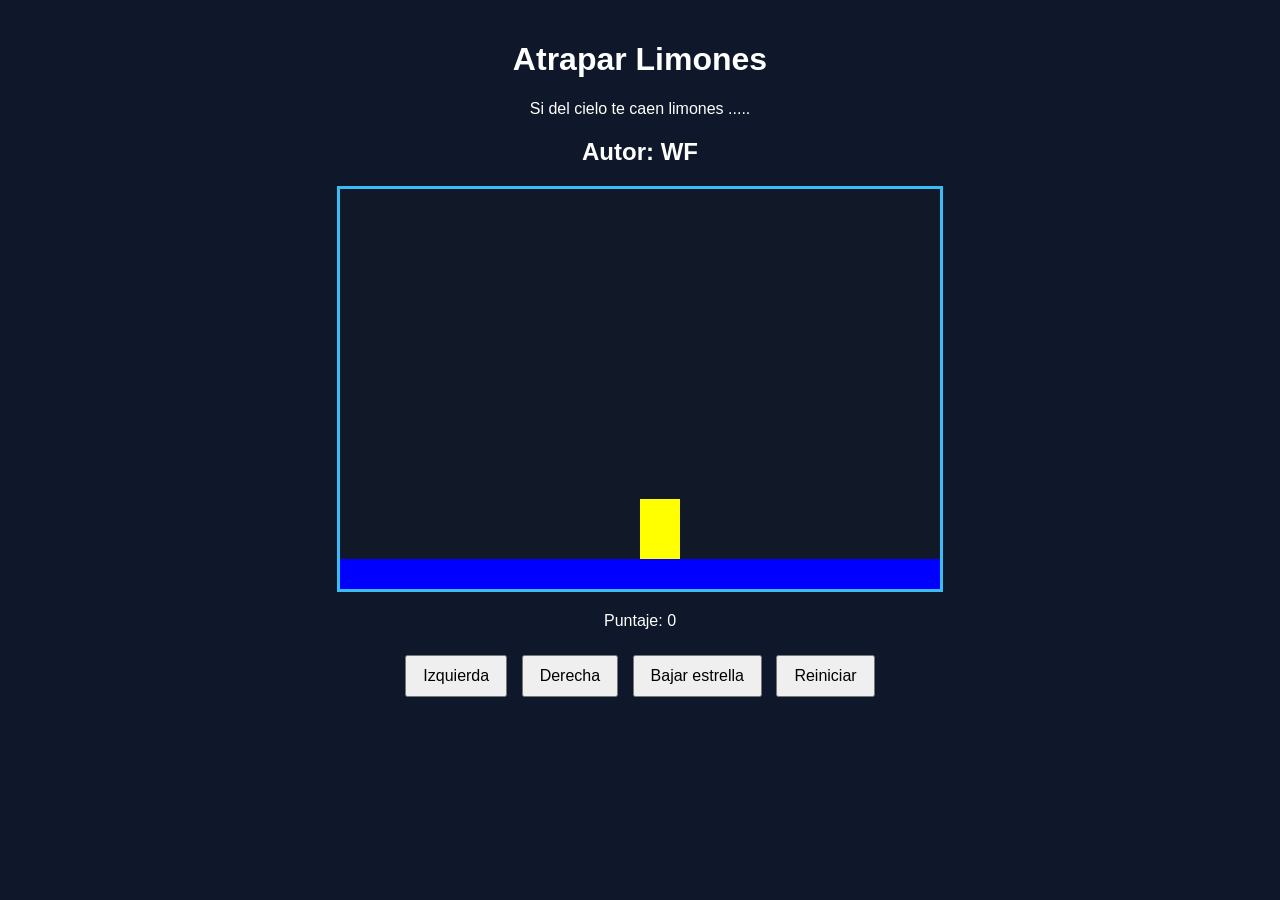
==== limones.html @ 1171b768 "new update" ====
<!DOCTYPE html>
<html>
<head>
  <title>Caza Estrellas</title>
  <link rel="stylesheet" href="limones.css"/>
 
 
</head>
<body onload="iniciar()">
  <div class="contenedor">
    <h1>Atrapar Limones</h1>
    <p>Si del cielo te caen limones ..... </p>
    <h2>Autor: WF</h2>
    <canvas id="areaJuego" width="600" height="400"></canvas>
    
    <div class="panel">
      <p>Puntaje: <span id="txtPuntaje">0</span></p>
    </div>
    <div class="botones">
      <button>Izquierda</button>
      <button>Derecha</button>
      <button>Bajar estrella</button>
      <button>Reiniciar</button>
    </div>
  </div>
  <script src="limones.js"></script>
</body>
</html>
---- limones.css ----
body {
  font-family: Arial, sans-serif;
  background-color: #0f172a;
  color: white;
  text-align: center;
  margin: 0;
  padding: 20px;
}

.contenedor {
  max-width: 800px;
  margin: 0 auto;
}

canvas {
  background-color: #111827;
  border: 3px solid #38bdf8;
  display: block;
  margin: 20px auto;
}

.panel {
  margin: 20px 0;
}

.botones button {
  margin: 5px;
  padding: 10px 16px;
  font-size: 16px;
  cursor: pointer;
}
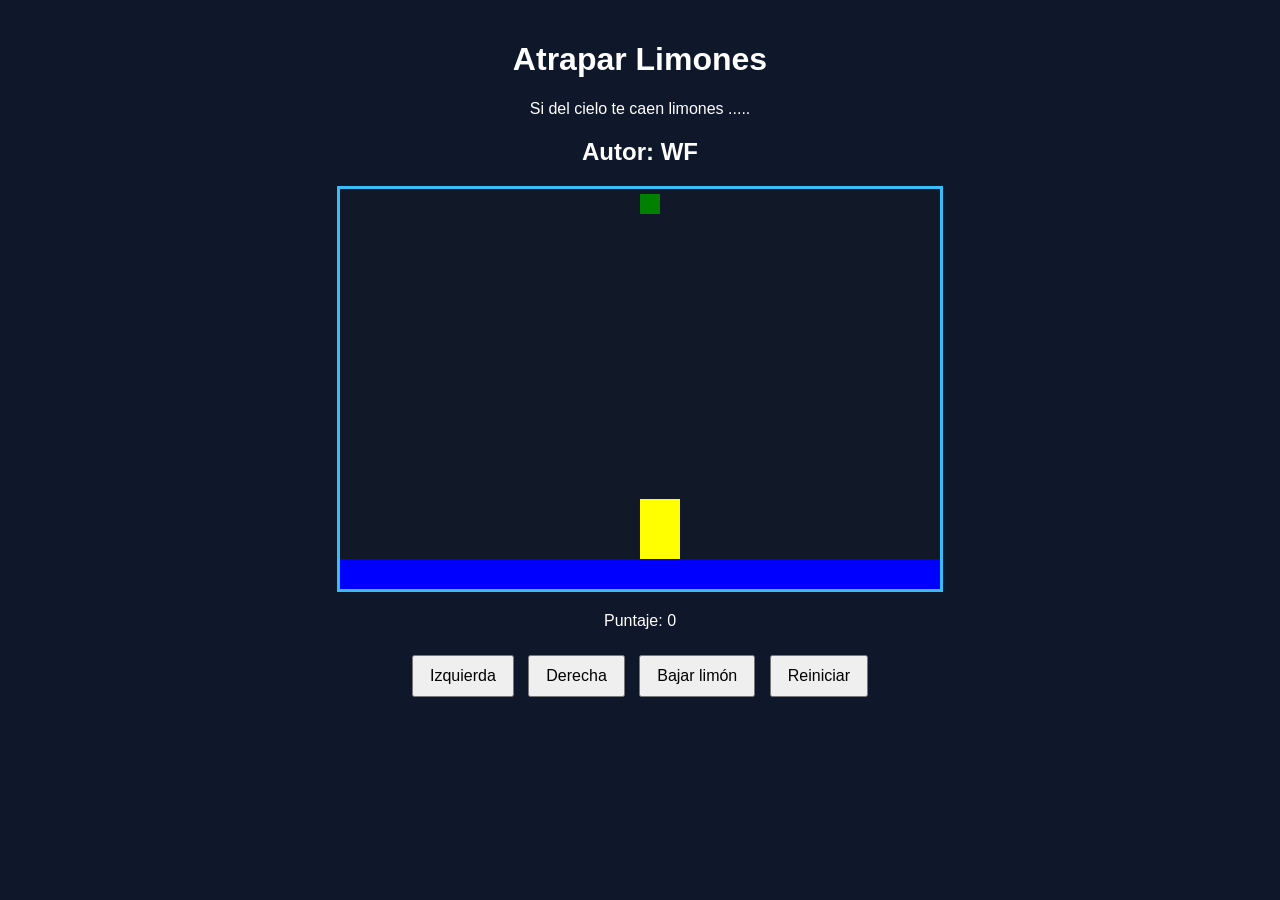
==== commit 7bc056e7: "new update for lemons lol (recien terminado>)" ====
--- a/limones.html
+++ b/limones.html
@@ -17,10 +17,10 @@
       <p>Puntaje: <span id="txtPuntaje">0</span></p>
     </div>
     <div class="botones">
-      <button>Izquierda</button>
-      <button>Derecha</button>
-      <button>Bajar estrella</button>
-      <button>Reiniciar</button>
+      <button onclick="moverIzquierda()">Izquierda</button>
+      <button onclick="moverDerecha()">Derecha</button>
+      <button onclick="bajarLimon()">Bajar limón</button>
+      <button onclick="limpiarCanva()">Reiniciar</button>
     </div>
   </div>
   <script src="limones.js"></script>
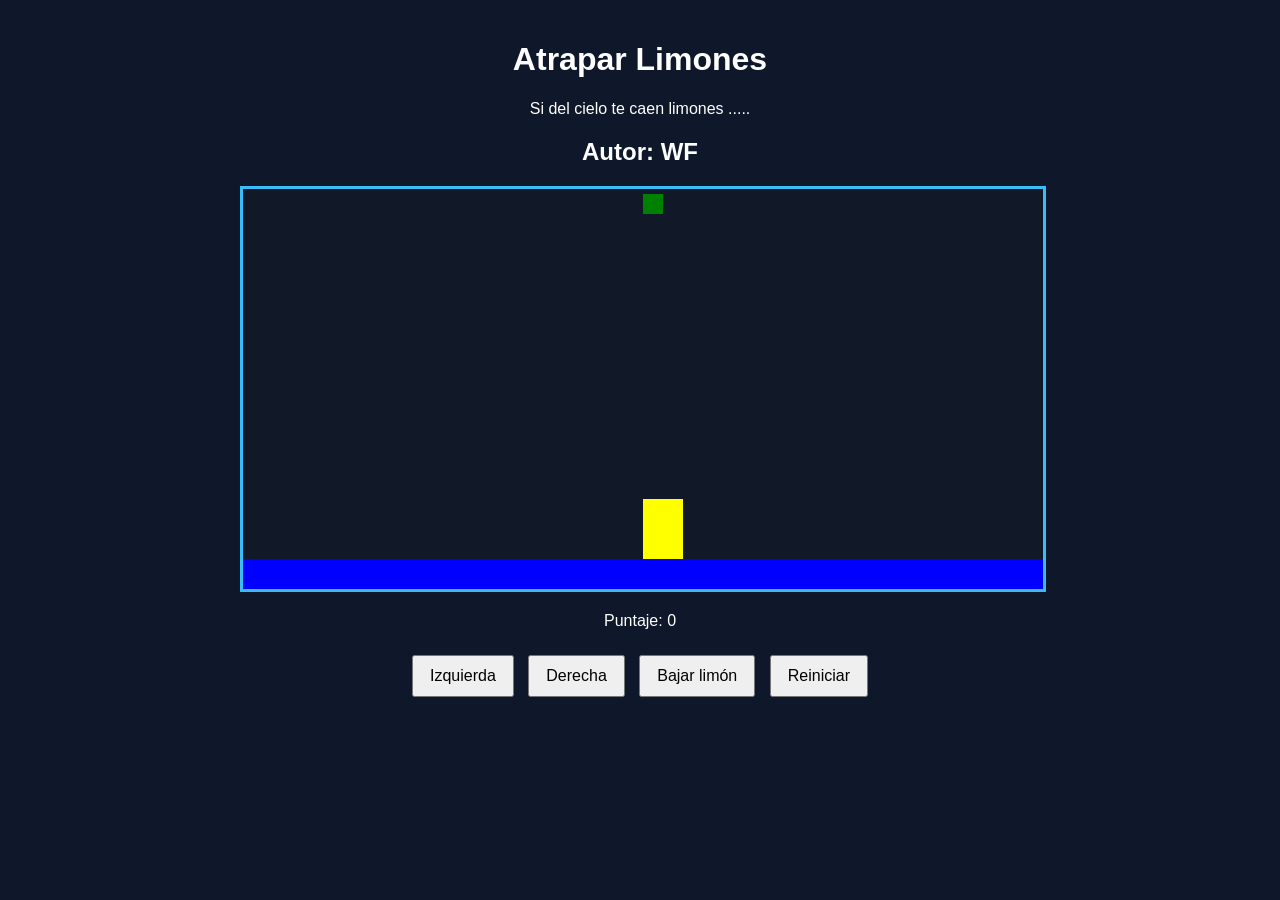
==== commit ffe75f48: "apresurado" ====
--- a/limones.html
+++ b/limones.html
@@ -11,7 +11,7 @@
     <h1>Atrapar Limones</h1>
     <p>Si del cielo te caen limones ..... </p>
     <h2>Autor: WF</h2>
-    <canvas id="areaJuego" width="600" height="400"></canvas>
+    <canvas id="areaJuego" width="800" height="400"></canvas>
     
     <div class="panel">
       <p>Puntaje: <span id="txtPuntaje">0</span></p>
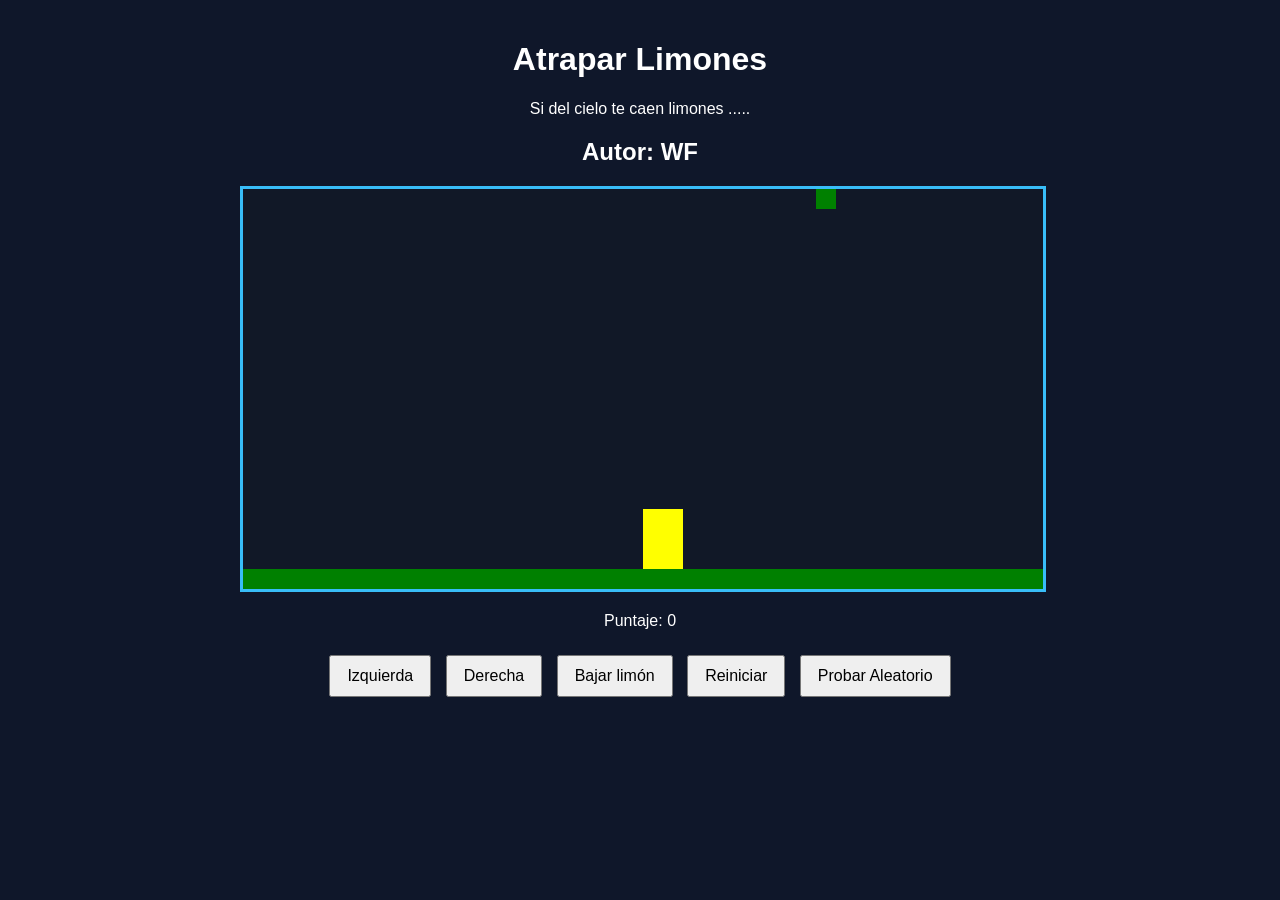
==== commit d2eb9c33: "despues de tantos años" ====
--- a/limones.html
+++ b/limones.html
@@ -3,6 +3,7 @@
 <head>
   <title>Caza Estrellas</title>
   <link rel="stylesheet" href="limones.css"/>
+  <script src="utilis.js"></script>
  
  
 </head>
@@ -21,6 +22,7 @@
       <button onclick="moverDerecha()">Derecha</button>
       <button onclick="bajarLimon()">Bajar limón</button>
       <button onclick="limpiarCanva()">Reiniciar</button>
+      <button onclick="probarAleatorio()">Probar Aleatorio</button>
     </div>
   </div>
   <script src="limones.js"></script>
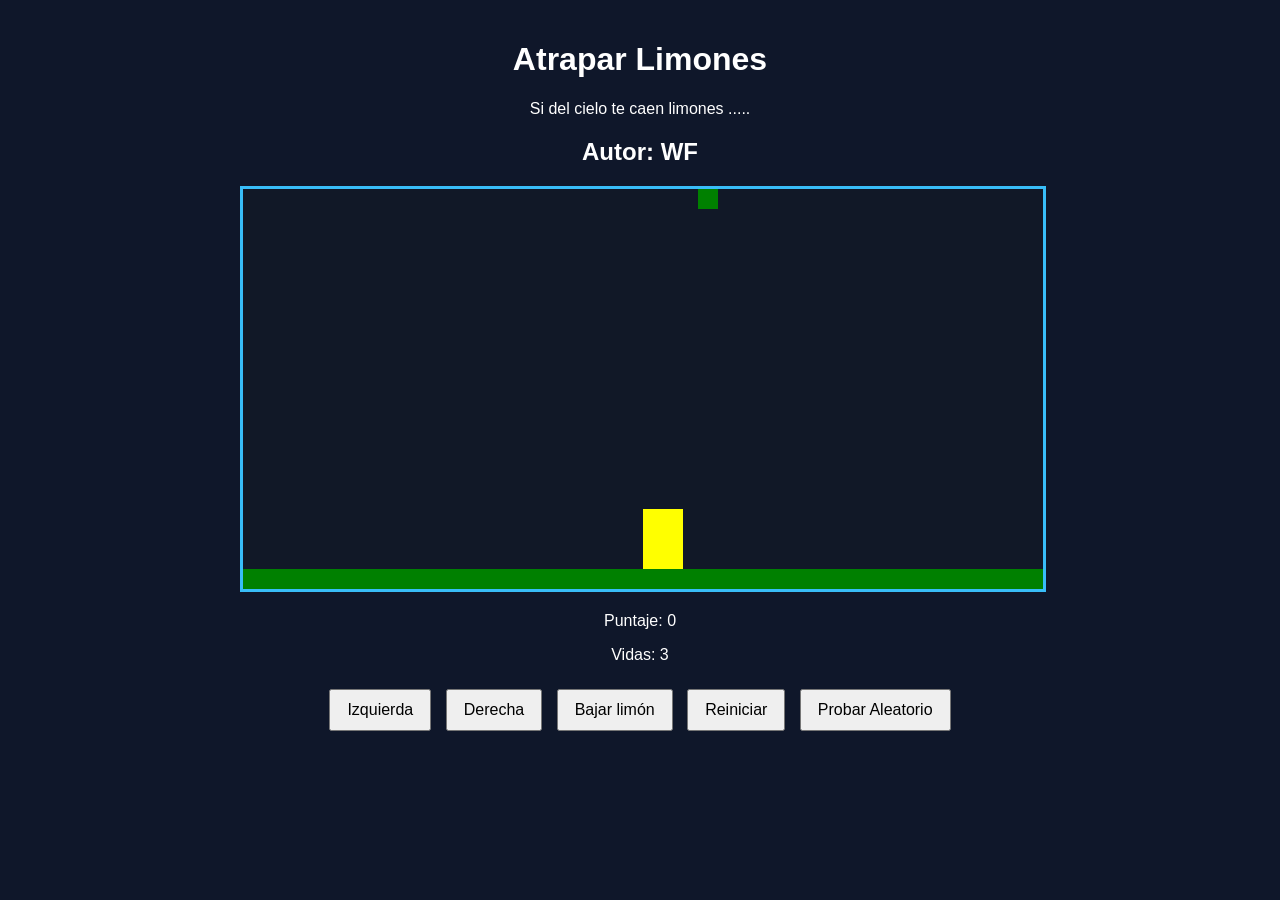
==== commit 8c958b3a: "segunda versión de los lemons" ====
--- a/limones.html
+++ b/limones.html
@@ -16,6 +16,7 @@
     
     <div class="panel">
       <p>Puntaje: <span id="txtPuntaje">0</span></p>
+      <p>Vidas: <span id="txtVidas">3</span></p>
     </div>
     <div class="botones">
       <button onclick="moverIzquierda()">Izquierda</button>
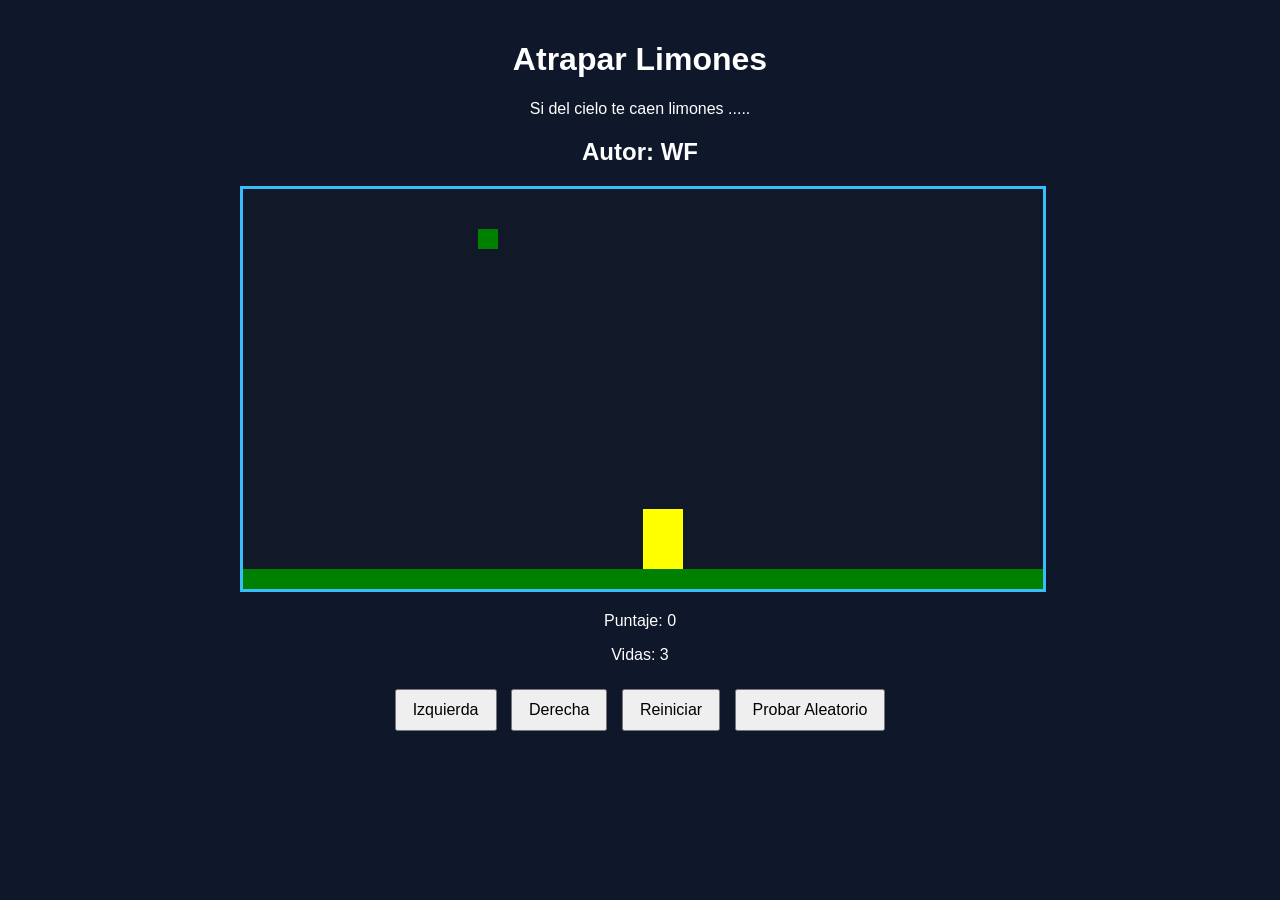
==== commit 2776d3dc: "finv1 juego lemons" ====
--- a/limones.html
+++ b/limones.html
@@ -21,7 +21,6 @@
     <div class="botones">
       <button onclick="moverIzquierda()">Izquierda</button>
       <button onclick="moverDerecha()">Derecha</button>
-      <button onclick="bajarLimon()">Bajar limón</button>
       <button onclick="limpiarCanva()">Reiniciar</button>
       <button onclick="probarAleatorio()">Probar Aleatorio</button>
     </div>
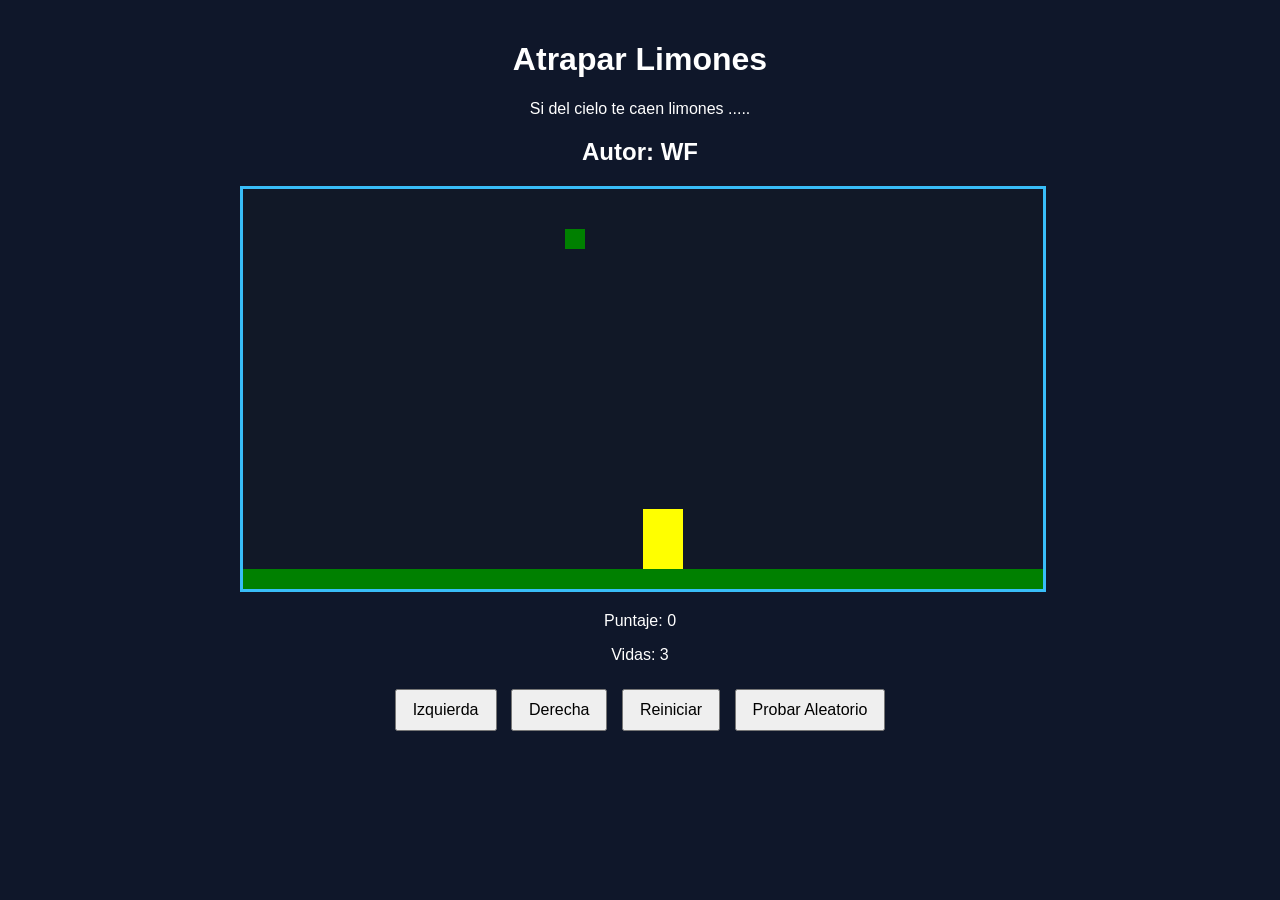
==== commit 684c01ce: "final ver" ====
--- a/limones.html
+++ b/limones.html
@@ -21,7 +21,7 @@
     <div class="botones">
       <button onclick="moverIzquierda()">Izquierda</button>
       <button onclick="moverDerecha()">Derecha</button>
-      <button onclick="limpiarCanva()">Reiniciar</button>
+      <button onclick="reiniciar()">Reiniciar</button>
       <button onclick="probarAleatorio()">Probar Aleatorio</button>
     </div>
   </div>
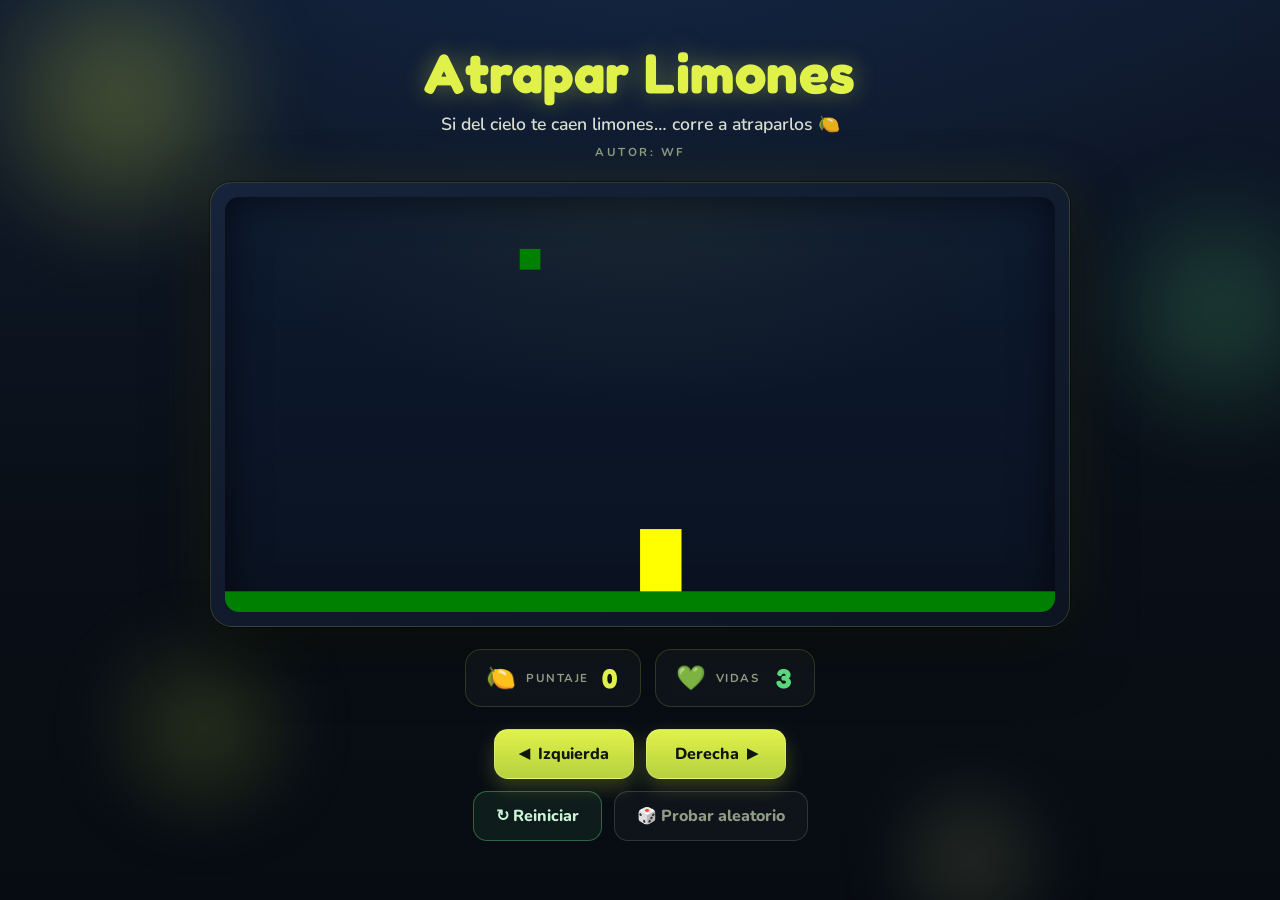
==== commit a4b20da9: "aplicación de la IA en html y css para mejorar el juego" ====
--- a/limones.html
+++ b/limones.html
@@ -1,30 +1,63 @@
 <!DOCTYPE html>
-<html>
+<html lang="es">
 <head>
-  <title>Caza Estrellas</title>
+  <meta charset="UTF-8"/>
+  <meta name="viewport" content="width=device-width, initial-scale=1.0"/>
+  <title>🍋 Atrapar Limones</title>
+
+  <link rel="preconnect" href="https://fonts.googleapis.com"/>
+  <link rel="preconnect" href="https://fonts.gstatic.com" crossorigin/>
+  <link href="https://fonts.googleapis.com/css2?family=Fredoka:wght@400;500;600;700&family=Nunito:wght@400;600;700;800&display=swap" rel="stylesheet"/>
+
   <link rel="stylesheet" href="limones.css"/>
   <script src="utilis.js"></script>
- 
- 
 </head>
 <body onload="iniciar()">
-  <div class="contenedor">
-    <h1>Atrapar Limones</h1>
-    <p>Si del cielo te caen limones ..... </p>
-    <h2>Autor: WF</h2>
-    <canvas id="areaJuego" width="800" height="400"></canvas>
-    
-    <div class="panel">
-      <p>Puntaje: <span id="txtPuntaje">0</span></p>
-      <p>Vidas: <span id="txtVidas">3</span></p>
+
+  <!-- Atmósfera de fondo (decorativa) -->
+  <div class="cielo" aria-hidden="true">
+    <span class="orbe orbe--1"></span>
+    <span class="orbe orbe--2"></span>
+    <span class="orbe orbe--3"></span>
+    <span class="orbe orbe--4"></span>
+  </div>
+
+  <main class="contenedor">
+    <header class="cabecera">
+      <h1 class="titulo">Atrapar Limones</h1>
+      <p class="tagline">Si del cielo te caen limones… corre a atraparlos 🍋</p>
+      <p class="autor">Autor: WF</p>
+    </header>
+
+    <div class="pantalla">
+      <canvas id="areaJuego" width="800" height="400"></canvas>
     </div>
+
+    <section class="hud" aria-label="Marcador">
+      <div class="hud-item">
+        <span class="hud-icono">🍋</span>
+        <span class="hud-label">Puntaje</span>
+        <span class="hud-valor" id="txtPuntaje">0</span>
+      </div>
+      <div class="hud-item">
+        <span class="hud-icono">💚</span>
+        <span class="hud-label">Vidas</span>
+        <span class="hud-valor" id="txtVidas">3</span>
+      </div>
+    </section>
+
     <div class="botones">
-      <button onclick="moverIzquierda()">Izquierda</button>
-      <button onclick="moverDerecha()">Derecha</button>
-      <button onclick="reiniciar()">Reiniciar</button>
-      <button onclick="probarAleatorio()">Probar Aleatorio</button>
+      <div class="controles">
+        <button class="btn btn--dir" onclick="moverIzquierda()"><span class="flecha">◀</span> Izquierda</button>
+        <button class="btn btn--dir" onclick="moverDerecha()">Derecha <span class="flecha">▶</span></button>
+      </div>
+      <div class="acciones">
+        <button class="btn btn--reiniciar" onclick="reiniciar()">↻ Reiniciar</button>
+        <button class="btn btn--probar" onclick="probarAleatorio()">🎲 Probar aleatorio</button>
+      </div>
     </div>
-  </div>
+  </main>
+
   <script src="limones.js"></script>
 </body>
 </html>
--- a/limones.css
+++ b/limones.css
@@ -1,31 +1,287 @@
+/* ============================================================
+   ATRAPAR LIMONES — estilo cítrico nocturno 🍋
+   Limones que caen de un cielo oscuro
+   ============================================================ */
+
+:root {
+  /* Paleta: limón + hoja sobre cielo nocturno */
+  --noche:       #0a1018;                 /* fondo base                */
+  --noche-prof:  #0f1a2e;                 /* azul noche profundo       */
+  --limon:       #e0f24a;                 /* amarillo-lima principal   */
+  --limon-claro: #f4ffa0;                 /* limón pálido              */
+  --hoja:        #5ad67d;                 /* verde hoja                */
+  --corteza:     #b6d13f;                 /* verde cáscara / oliva     */
+  --crema:       #eef3e2;                 /* texto claro cálido        */
+  --niebla:      #8f9d84;                 /* texto atenuado            */
+  --linea:       rgba(224, 242, 74, 0.16); /* bordes tenues cítricos  */
+}
+
+* { box-sizing: border-box; }
+
 body {
-  font-family: Arial, sans-serif;
-  background-color: #0f172a;
-  color: white;
+  font-family: 'Nunito', system-ui, Arial, sans-serif;
+  background:
+    radial-gradient(1200px 600px at 50% -10%, #142542 0%, transparent 60%),
+    linear-gradient(180deg, var(--noche-prof) 0%, var(--noche) 55%, #070b12 100%);
+  background-attachment: fixed;
+  color: var(--crema);
   text-align: center;
   margin: 0;
-  padding: 20px;
-}
-
+  padding: 32px 20px 48px;
+  min-height: 100vh;
+  display: flex;
+  flex-direction: column;
+  align-items: center;
+  justify-content: center;
+  overflow-x: hidden;
+  position: relative;
+}
+
+/* ---- Bokeh cítrico de fondo (atmósfera) ---------------------- */
+.cielo {
+  position: fixed;
+  inset: 0;
+  z-index: -1;
+  pointer-events: none;
+  overflow: hidden;
+}
+.orbe {
+  position: absolute;
+  border-radius: 50%;
+  filter: blur(42px);
+  opacity: 0.35;
+  will-change: transform;
+}
+.orbe--1 {
+  width: 320px; height: 320px;
+  top: -60px; left: -40px;
+  background: radial-gradient(circle, rgba(224, 242, 74, 0.9), transparent 70%);
+  animation: flotar 22s ease-in-out infinite;
+}
+.orbe--2 {
+  width: 260px; height: 260px;
+  top: 20%; right: -70px;
+  background: radial-gradient(circle, rgba(90, 214, 125, 0.8), transparent 70%);
+  animation: flotar 28s ease-in-out infinite reverse;
+}
+.orbe--3 {
+  width: 200px; height: 200px;
+  bottom: 8%; left: 8%;
+  background: radial-gradient(circle, rgba(182, 209, 63, 0.8), transparent 70%);
+  animation: flotar 26s ease-in-out infinite;
+}
+.orbe--4 {
+  width: 160px; height: 160px;
+  bottom: -40px; right: 18%;
+  background: radial-gradient(circle, rgba(244, 255, 160, 0.7), transparent 70%);
+  animation: flotar 20s ease-in-out infinite reverse;
+}
+@keyframes flotar {
+  0%, 100% { transform: translate(0, 0); }
+  50%      { transform: translate(24px, -30px); }
+}
+
+/* ---- Contenedor --------------------------------------------- */
 .contenedor {
-  max-width: 800px;
+  position: relative;
+  width: 100%;
+  max-width: 860px;
   margin: 0 auto;
 }
 
-canvas {
-  background-color: #111827;
-  border: 3px solid #38bdf8;
+/* ---- Cabecera ----------------------------------------------- */
+.cabecera { margin-bottom: 22px; }
+
+.titulo {
+  font-family: 'Fredoka', sans-serif;
+  font-weight: 700;
+  font-size: clamp(2.2rem, 6vw, 3.5rem);
+  line-height: 1.05;
+  margin: 0;
+  letter-spacing: 0.5px;
+  color: var(--limon);
+  text-shadow: 0 0 24px rgba(224, 242, 74, 0.35);
+}
+.tagline {
+  font-size: clamp(0.95rem, 2.4vw, 1.1rem);
+  color: var(--crema);
+  opacity: 0.9;
+  margin: 10px 0 0;
+  font-weight: 600;
+}
+.autor {
+  font-size: 0.72rem;
+  text-transform: uppercase;
+  letter-spacing: 2.5px;
+  color: var(--niebla);
+  margin: 8px 0 0;
+  font-weight: 700;
+}
+
+/* ---- Pantalla / marco del canvas ---------------------------- */
+.pantalla {
+  position: relative;
+  width: 100%;
+  padding: 14px;
+  border-radius: 22px;
+  background: linear-gradient(160deg, #16233a, #0c1421);
+  border: 1px solid var(--linea);
+  box-shadow:
+    0 0 0 1px rgba(0, 0, 0, 0.4),
+    0 24px 60px rgba(0, 0, 0, 0.55),
+    0 0 60px rgba(224, 242, 74, 0.10);
+  animation: resplandor 6s ease-in-out infinite;
+}
+@keyframes resplandor {
+  0%, 100% {
+    box-shadow:
+      0 0 0 1px rgba(0, 0, 0, 0.4),
+      0 24px 60px rgba(0, 0, 0, 0.55),
+      0 0 50px rgba(224, 242, 74, 0.08);
+  }
+  50% {
+    box-shadow:
+      0 0 0 1px rgba(0, 0, 0, 0.4),
+      0 24px 60px rgba(0, 0, 0, 0.55),
+      0 0 80px rgba(224, 242, 74, 0.18);
+  }
+}
+
+/* IMPORTANTE: se conserva el id #areaJuego y sus atributos width/height */
+#areaJuego {
   display: block;
-  margin: 20px auto;
-}
-
-.panel {
-  margin: 20px 0;
-}
-
-.botones button {
-  margin: 5px;
-  padding: 10px 16px;
-  font-size: 16px;
+  width: 100%;
+  height: auto;
+  border-radius: 14px;
+  background:
+    radial-gradient(600px 300px at 50% 0%, rgba(224, 242, 74, 0.06), transparent 70%),
+    linear-gradient(180deg, #0d1a30 0%, #0a1220 100%);
+  box-shadow: inset 0 0 40px rgba(0, 0, 0, 0.6);
+}
+
+/* ---- HUD / marcador ----------------------------------------- */
+.hud {
+  display: flex;
+  gap: 14px;
+  justify-content: center;
+  flex-wrap: wrap;
+  margin: 22px 0;
+}
+.hud-item {
+  display: flex;
+  align-items: center;
+  gap: 10px;
+  padding: 12px 20px;
+  border-radius: 16px;
+  background: rgba(255, 255, 255, 0.03);
+  border: 1px solid var(--linea);
+  backdrop-filter: blur(6px);
+  min-width: 160px;
+}
+.hud-icono { font-size: 1.5rem; line-height: 1; }
+.hud-label {
+  font-size: 0.72rem;
+  text-transform: uppercase;
+  letter-spacing: 1.5px;
+  color: var(--niebla);
+  font-weight: 700;
+}
+.hud-valor {
+  font-family: 'Fredoka', sans-serif;
+  font-weight: 700;
+  font-size: 1.7rem;
+  margin-left: auto;
+  min-width: 1.4ch;
+  color: var(--limon);
+}
+.hud-item:last-child .hud-valor { color: var(--hoja); }
+
+/* ---- Botones ------------------------------------------------ */
+.botones {
+  display: flex;
+  flex-direction: column;
+  gap: 12px;
+  align-items: center;
+}
+.controles,
+.acciones {
+  display: flex;
+  gap: 12px;
+  flex-wrap: wrap;
+  justify-content: center;
+}
+
+.btn {
+  font-family: 'Nunito', sans-serif;
+  font-weight: 800;
+  font-size: 1rem;
+  padding: 13px 22px;
+  border-radius: 14px;
+  border: 1px solid transparent;
   cursor: pointer;
+  transition: transform 0.12s ease, box-shadow 0.2s ease,
+              background 0.2s ease, border-color 0.2s ease, color 0.2s ease;
+  display: inline-flex;
+  align-items: center;
+  gap: 8px;
+  color: var(--crema);
+  background: rgba(255, 255, 255, 0.04);
+}
+.btn:hover  { transform: translateY(-2px); }
+.btn:active { transform: translateY(1px) scale(0.98); }
+.btn:focus-visible {
+  outline: 3px solid var(--limon-claro);
+  outline-offset: 2px;
+}
+
+/* Direccionales — control primario */
+.btn--dir {
+  background: linear-gradient(180deg, var(--limon), var(--corteza));
+  color: #10160a;
+  border-color: rgba(255, 255, 255, 0.25);
+  box-shadow: 0 8px 20px rgba(224, 242, 74, 0.22);
+  min-width: 140px;
+  justify-content: center;
+}
+.btn--dir:hover { box-shadow: 0 12px 28px rgba(224, 242, 74, 0.35); }
+.flecha { font-size: 0.85rem; }
+
+/* Reiniciar — secundario (verde hoja) */
+.btn--reiniciar {
+  background: rgba(90, 214, 125, 0.08);
+  border-color: rgba(90, 214, 125, 0.4);
+  color: #cbf3d6;
+}
+.btn--reiniciar:hover {
+  background: rgba(90, 214, 125, 0.16);
+  border-color: var(--hoja);
+}
+
+/* Probar aleatorio — terciario / discreto */
+.btn--probar {
+  background: rgba(255, 255, 255, 0.03);
+  border-color: rgba(255, 255, 255, 0.14);
+  color: var(--niebla);
+}
+.btn--probar:hover {
+  background: rgba(255, 255, 255, 0.07);
+  border-color: rgba(224, 242, 74, 0.4);
+  color: var(--limon-claro);
+}
+
+/* ---- Responsive --------------------------------------------- */
+@media (max-width: 520px) {
+  body { padding: 20px 14px 32px; }
+  .controles,
+  .acciones { width: 100%; }
+  .controles .btn,
+  .acciones .btn { flex: 1 1 auto; min-width: 0; }
+  .hud-item { flex: 1 1 auto; min-width: 130px; }
+}
+
+/* ---- Accesibilidad: menos movimiento ------------------------ */
+@media (prefers-reduced-motion: reduce) {
+  .orbe,
+  .pantalla { animation: none; }
+  .btn { transition: none; }
 }
